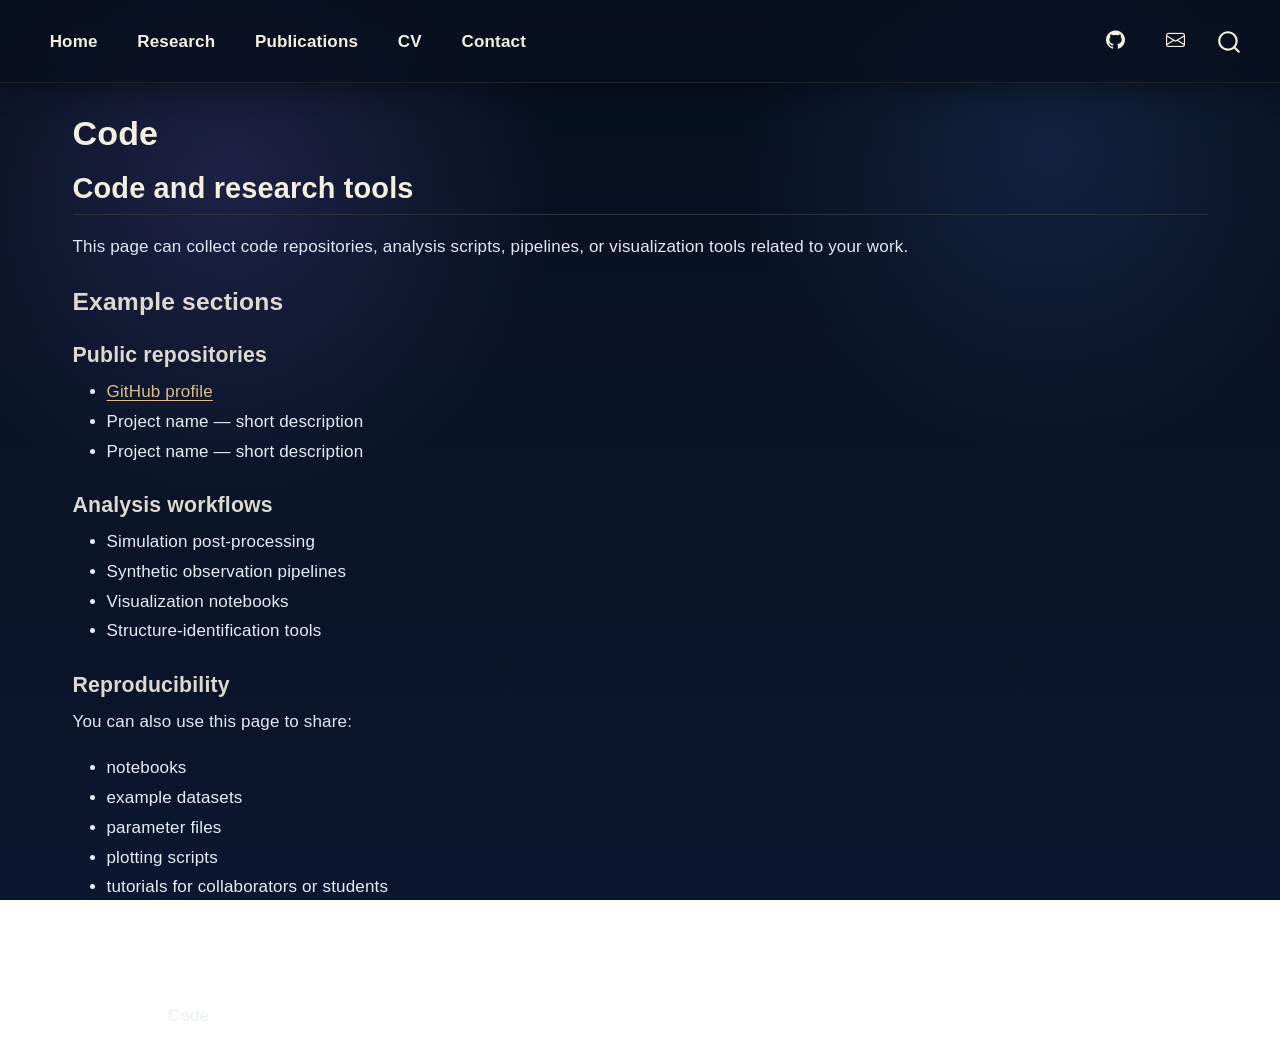
==== docs/code.html @ 30760c69 "Update personal website" ====
<!DOCTYPE html>
<html xmlns="http://www.w3.org/1999/xhtml" lang="en" xml:lang="en"><head>

<meta charset="utf-8">
<meta name="generator" content="quarto-1.9.36">

<meta name="viewport" content="width=device-width, initial-scale=1.0, user-scalable=yes">


<title>Code – Griselda Arroyo-Chávez</title>
<style>
/* Default styles provided by pandoc.
** See https://pandoc.org/MANUAL.html#variables-for-html for config info.
*/
code{white-space: pre-wrap;}
span.smallcaps{font-variant: small-caps;}
div.columns{display: flex; gap: min(4vw, 1.5em);}
div.column{flex: auto; overflow-x: auto;}
div.hanging-indent{margin-left: 1.5em; text-indent: -1.5em;}
ul.task-list{list-style: none;}
ul.task-list li input[type="checkbox"] {
  width: 0.8em;
  margin: 0 0.8em 0.2em -1em; /* quarto-specific, see https://github.com/quarto-dev/quarto-cli/issues/4556 */ 
  vertical-align: middle;
}
</style>


<script src="site_libs/quarto-nav/quarto-nav.js"></script>
<script src="site_libs/quarto-nav/headroom.min.js"></script>
<script src="site_libs/clipboard/clipboard.min.js"></script>
<script src="site_libs/quarto-search/autocomplete.umd.js"></script>
<script src="site_libs/quarto-search/fuse.min.js"></script>
<script src="site_libs/quarto-search/quarto-search.js"></script>
<meta name="quarto:offset" content="./">
<script src="site_libs/quarto-html/quarto.js" type="module"></script>
<script src="site_libs/quarto-html/tabsets/tabsets.js" type="module"></script>
<script src="site_libs/quarto-html/popper.min.js"></script>
<script src="site_libs/quarto-html/tippy.umd.min.js"></script>
<script src="site_libs/quarto-html/anchor.min.js"></script>
<link href="site_libs/quarto-html/tippy.css" rel="stylesheet">
<link href="site_libs/quarto-html/quarto-syntax-highlighting-dark-f418161beb48e0141c760e455f12af2c.css" rel="stylesheet" id="quarto-text-highlighting-styles">
<script src="site_libs/bootstrap/bootstrap.min.js"></script>
<link href="site_libs/bootstrap/bootstrap-icons.css" rel="stylesheet">
<link href="site_libs/bootstrap/bootstrap-499329ad24d43d92f6293b0a4159c32c.min.css" rel="stylesheet" append-hash="true" id="quarto-bootstrap" data-mode="dark">
<script id="quarto-search-options" type="application/json">{
  "location": "navbar",
  "copy-button": false,
  "collapse-after": 3,
  "panel-placement": "end",
  "type": "overlay",
  "limit": 50,
  "keyboard-shortcut": [
    "f",
    "/",
    "s"
  ],
  "show-item-context": false,
  "language": {
    "search-no-results-text": "No results",
    "search-matching-documents-text": "matching documents",
    "search-copy-link-title": "Copy link to search",
    "search-hide-matches-text": "Hide additional matches",
    "search-more-match-text": "more match in this document",
    "search-more-matches-text": "more matches in this document",
    "search-clear-button-title": "Clear",
    "search-text-placeholder": "",
    "search-detached-cancel-button-title": "Cancel",
    "search-submit-button-title": "Submit",
    "search-label": "Search"
  }
}</script>


</head>

<body class="nav-fixed quarto-light">

<div id="quarto-search-results"></div>
  <header id="quarto-header" class="headroom fixed-top">
    <nav class="navbar navbar-expand-lg " data-bs-theme="dark">
      <div class="navbar-container container-fluid">
            <div id="quarto-search" class="" title="Search"></div>
          <button class="navbar-toggler" type="button" data-bs-toggle="collapse" data-bs-target="#navbarCollapse" aria-controls="navbarCollapse" role="menu" aria-expanded="false" aria-label="Toggle navigation" onclick="if (window.quartoToggleHeadroom) { window.quartoToggleHeadroom(); }">
  <span class="navbar-toggler-icon"></span>
</button>
          <div class="collapse navbar-collapse" id="navbarCollapse">
            <ul class="navbar-nav navbar-nav-scroll me-auto">
  <li class="nav-item">
    <a class="nav-link" href="./index.html"> 
<span class="menu-text">Home</span></a>
  </li>  
  <li class="nav-item">
    <a class="nav-link" href="./research.html"> 
<span class="menu-text">Research</span></a>
  </li>  
  <li class="nav-item">
    <a class="nav-link" href="./publications.html"> 
<span class="menu-text">Publications</span></a>
  </li>  
  <li class="nav-item">
    <a class="nav-link" href="./cv.html"> 
<span class="menu-text">CV</span></a>
  </li>  
  <li class="nav-item">
    <a class="nav-link" href="./contact.html"> 
<span class="menu-text">Contact</span></a>
  </li>  
</ul>
            <ul class="navbar-nav navbar-nav-scroll ms-auto">
  <li class="nav-item compact">
    <a class="nav-link" href="https://github.com/TU-USUARIO"> <i class="bi bi-github" role="img">
</i> 
<span class="menu-text"></span></a>
  </li>  
  <li class="nav-item compact">
    <a class="nav-link" href="mailto:tu_correo@arizona.edu"> <i class="bi bi-envelope" role="img">
</i> 
<span class="menu-text"></span></a>
  </li>  
</ul>
          </div> <!-- /navcollapse -->
            <div class="quarto-navbar-tools">
</div>
      </div> <!-- /container-fluid -->
    </nav>
</header>
<!-- content -->
<div id="quarto-content" class="quarto-container page-columns page-rows-contents page-layout-full page-navbar">
<!-- sidebar -->
<!-- margin-sidebar -->
    
<!-- main -->
<main class="content column-page" id="quarto-document-content">

<header id="title-block-header" class="quarto-title-block default">
<div class="quarto-title">
<h1 class="title">Code</h1>
</div>



<div class="quarto-title-meta column-page">

    
  
    
  </div>
  


</header>


<section id="code-and-research-tools" class="level2">
<h2 class="anchored" data-anchor-id="code-and-research-tools">Code and research tools</h2>
<p>This page can collect code repositories, analysis scripts, pipelines, or visualization tools related to your work.</p>
<section id="example-sections" class="level3">
<h3 class="anchored" data-anchor-id="example-sections">Example sections</h3>
<section id="public-repositories" class="level4">
<h4 class="anchored" data-anchor-id="public-repositories">Public repositories</h4>
<ul>
<li><a href="https://github.com/">GitHub profile</a></li>
<li>Project name — short description</li>
<li>Project name — short description</li>
</ul>
</section>
<section id="analysis-workflows" class="level4">
<h4 class="anchored" data-anchor-id="analysis-workflows">Analysis workflows</h4>
<ul>
<li>Simulation post-processing</li>
<li>Synthetic observation pipelines</li>
<li>Visualization notebooks</li>
<li>Structure-identification tools</li>
</ul>
</section>
<section id="reproducibility" class="level4">
<h4 class="anchored" data-anchor-id="reproducibility">Reproducibility</h4>
<p>You can also use this page to share:</p>
<ul>
<li>notebooks</li>
<li>example datasets</li>
<li>parameter files</li>
<li>plotting scripts</li>
<li>tutorials for collaborators or students</li>
</ul>


</section>
</section>
</section>

</main> <!-- /main -->
<div class="page-banner">
  <div class="page-banner-inner">
    <div class="page-banner-title" id="page-banner-title"></div>
  </div>
</div>

<script>
document.addEventListener("DOMContentLoaded", function () {
  const mainTitle =
    document.querySelector("main h1.title") ||
    document.querySelector(".quarto-title h1") ||
    document.querySelector("main h1");

  const bannerTitle = document.getElementById("page-banner-title");

  if (mainTitle && bannerTitle) {
    bannerTitle.textContent = mainTitle.textContent.trim();
  }
});
</script>
<div class="global-side-panel">
  <div class="global-side-panel-card">
    <h3>Research Themes</h3>
    <ul>
      <li>Star formation</li>
      <li>Interstellar medium</li>
      <li>Filaments and accretion flows</li>
      <li>Angular momentum transport</li>
      <li>Synthetic observations</li>
    </ul>
  </div>

  <div class="global-side-panel-card">
    <h3>Current Focus</h3>
    <p>
      I study how filamentary structure, turbulence, gravity, and magnetic fields
      shape angular momentum acquisition and redistribution in star-forming environments.
    </p>
  </div>

  <div class="global-side-panel-card">
    <h3>Links</h3>
    <ul>
      <li><a href="https://ui.adsabs.harvard.edu/" target="_blank" rel="noopener">ADS</a></li>
      <li><a href="https://arxiv.org/" target="_blank" rel="noopener">arXiv</a></li>
      <li><a href="https://orcid.org/" target="_blank" rel="noopener">ORCID</a></li>
      <li><a href="https://github.com/" target="_blank" rel="noopener">GitHub</a></li>
    </ul>
  </div>
</div>
<script id="quarto-html-after-body" type="application/javascript">
  window.document.addEventListener("DOMContentLoaded", function (event) {
    const icon = "";
    const anchorJS = new window.AnchorJS();
    anchorJS.options = {
      placement: 'right',
      icon: icon
    };
    anchorJS.add('.anchored');
    const isCodeAnnotation = (el) => {
      for (const clz of el.classList) {
        if (clz.startsWith('code-annotation-')) {                     
          return true;
        }
      }
      return false;
    }
    const onCopySuccess = function(e) {
      // button target
      const button = e.trigger;
      // don't keep focus
      button.blur();
      // flash "checked"
      button.classList.add('code-copy-button-checked');
      var currentTitle = button.getAttribute("title");
      button.setAttribute("title", "Copied!");
      let tooltip;
      if (window.bootstrap) {
        button.setAttribute("data-bs-toggle", "tooltip");
        button.setAttribute("data-bs-placement", "left");
        button.setAttribute("data-bs-title", "Copied!");
        tooltip = new bootstrap.Tooltip(button, 
          { trigger: "manual", 
            customClass: "code-copy-button-tooltip",
            offset: [0, -8]});
        tooltip.show();    
      }
      setTimeout(function() {
        if (tooltip) {
          tooltip.hide();
          button.removeAttribute("data-bs-title");
          button.removeAttribute("data-bs-toggle");
          button.removeAttribute("data-bs-placement");
        }
        button.setAttribute("title", currentTitle);
        button.classList.remove('code-copy-button-checked');
      }, 1000);
      // clear code selection
      e.clearSelection();
    }
    const getTextToCopy = function(trigger) {
      const outerScaffold = trigger.parentElement.cloneNode(true);
      const codeEl = outerScaffold.querySelector('code');
      for (const childEl of codeEl.children) {
        if (isCodeAnnotation(childEl)) {
          childEl.remove();
        }
      }
      return codeEl.innerText;
    }
    const clipboard = new window.ClipboardJS('.code-copy-button:not([data-in-quarto-modal])', {
      text: getTextToCopy
    });
    clipboard.on('success', onCopySuccess);
    if (window.document.getElementById('quarto-embedded-source-code-modal')) {
      const clipboardModal = new window.ClipboardJS('.code-copy-button[data-in-quarto-modal]', {
        text: getTextToCopy,
        container: window.document.getElementById('quarto-embedded-source-code-modal')
      });
      clipboardModal.on('success', onCopySuccess);
    }
      var localhostRegex = new RegExp(/^(?:http|https):\/\/localhost\:?[0-9]*\//);
      var mailtoRegex = new RegExp(/^mailto:/);
        var filterRegex = new RegExp('/' + window.location.host + '/');
      var isInternal = (href) => {
          return filterRegex.test(href) || localhostRegex.test(href) || mailtoRegex.test(href);
      }
      // Inspect non-navigation links and adorn them if external
     var links = window.document.querySelectorAll('a[href]:not(.nav-link):not(.navbar-brand):not(.toc-action):not(.sidebar-link):not(.sidebar-item-toggle):not(.pagination-link):not(.no-external):not([aria-hidden]):not(.dropdown-item):not(.quarto-navigation-tool):not(.about-link)');
      for (var i=0; i<links.length; i++) {
        const link = links[i];
        if (!isInternal(link.href)) {
          // undo the damage that might have been done by quarto-nav.js in the case of
          // links that we want to consider external
          if (link.dataset.originalHref !== undefined) {
            link.href = link.dataset.originalHref;
          }
        }
      }
    function tippyHover(el, contentFn, onTriggerFn, onUntriggerFn) {
      const config = {
        allowHTML: true,
        maxWidth: 500,
        delay: 100,
        arrow: false,
        appendTo: function(el) {
            return el.parentElement;
        },
        interactive: true,
        interactiveBorder: 10,
        theme: 'quarto',
        placement: 'bottom-start',
      };
      if (contentFn) {
        config.content = contentFn;
      }
      if (onTriggerFn) {
        config.onTrigger = onTriggerFn;
      }
      if (onUntriggerFn) {
        config.onUntrigger = onUntriggerFn;
      }
      window.tippy(el, config); 
    }
    const noterefs = window.document.querySelectorAll('a[role="doc-noteref"]');
    for (var i=0; i<noterefs.length; i++) {
      const ref = noterefs[i];
      tippyHover(ref, function() {
        // use id or data attribute instead here
        let href = ref.getAttribute('data-footnote-href') || ref.getAttribute('href');
        try { href = new URL(href).hash; } catch {}
        const id = href.replace(/^#\/?/, "");
        const note = window.document.getElementById(id);
        if (note) {
          return note.innerHTML;
        } else {
          return "";
        }
      });
    }
    const xrefs = window.document.querySelectorAll('a.quarto-xref');
    const processXRef = (id, note) => {
      // Strip column container classes
      const stripColumnClz = (el) => {
        el.classList.remove("page-full", "page-columns");
        if (el.children) {
          for (const child of el.children) {
            stripColumnClz(child);
          }
        }
      }
      stripColumnClz(note)
      if (id === null || id.startsWith('sec-')) {
        // Special case sections, only their first couple elements
        const container = document.createElement("div");
        if (note.children && note.children.length > 2) {
          container.appendChild(note.children[0].cloneNode(true));
          for (let i = 1; i < note.children.length; i++) {
            const child = note.children[i];
            if (child.tagName === "P" && child.innerText === "") {
              continue;
            } else {
              container.appendChild(child.cloneNode(true));
              break;
            }
          }
          if (window.Quarto?.typesetMath) {
            window.Quarto.typesetMath(container);
          }
          return container.innerHTML
        } else {
          if (window.Quarto?.typesetMath) {
            window.Quarto.typesetMath(note);
          }
          return note.innerHTML;
        }
      } else {
        // Remove any anchor links if they are present
        const anchorLink = note.querySelector('a.anchorjs-link');
        if (anchorLink) {
          anchorLink.remove();
        }
        if (window.Quarto?.typesetMath) {
          window.Quarto.typesetMath(note);
        }
        if (note.classList.contains("callout")) {
          return note.outerHTML;
        } else {
          return note.innerHTML;
        }
      }
    }
    for (var i=0; i<xrefs.length; i++) {
      const xref = xrefs[i];
      tippyHover(xref, undefined, function(instance) {
        instance.disable();
        let url = xref.getAttribute('href');
        let hash = undefined; 
        if (url.startsWith('#')) {
          hash = url;
        } else {
          try { hash = new URL(url).hash; } catch {}
        }
        if (hash) {
          const id = hash.replace(/^#\/?/, "");
          const note = window.document.getElementById(id);
          if (note !== null) {
            try {
              const html = processXRef(id, note.cloneNode(true));
              instance.setContent(html);
            } finally {
              instance.enable();
              instance.show();
            }
          } else {
            // See if we can fetch this
            fetch(url.split('#')[0])
            .then(res => res.text())
            .then(html => {
              const parser = new DOMParser();
              const htmlDoc = parser.parseFromString(html, "text/html");
              const note = htmlDoc.getElementById(id);
              if (note !== null) {
                const html = processXRef(id, note);
                instance.setContent(html);
              } 
            }).finally(() => {
              instance.enable();
              instance.show();
            });
          }
        } else {
          // See if we can fetch a full url (with no hash to target)
          // This is a special case and we should probably do some content thinning / targeting
          fetch(url)
          .then(res => res.text())
          .then(html => {
            const parser = new DOMParser();
            const htmlDoc = parser.parseFromString(html, "text/html");
            const note = htmlDoc.querySelector('main.content');
            if (note !== null) {
              // This should only happen for chapter cross references
              // (since there is no id in the URL)
              // remove the first header
              if (note.children.length > 0 && note.children[0].tagName === "HEADER") {
                note.children[0].remove();
              }
              const html = processXRef(null, note);
              instance.setContent(html);
            } 
          }).finally(() => {
            instance.enable();
            instance.show();
          });
        }
      }, function(instance) {
      });
    }
        let selectedAnnoteEl;
        const selectorForAnnotation = ( cell, annotation) => {
          let cellAttr = 'data-code-cell="' + cell + '"';
          let lineAttr = 'data-code-annotation="' +  annotation + '"';
          const selector = 'span[' + cellAttr + '][' + lineAttr + ']';
          return selector;
        }
        const selectCodeLines = (annoteEl) => {
          const doc = window.document;
          const targetCell = annoteEl.getAttribute("data-target-cell");
          const targetAnnotation = annoteEl.getAttribute("data-target-annotation");
          const annoteSpan = window.document.querySelector(selectorForAnnotation(targetCell, targetAnnotation));
          const lines = annoteSpan.getAttribute("data-code-lines").split(",");
          const lineIds = lines.map((line) => {
            return targetCell + "-" + line;
          })
          let top = null;
          let height = null;
          let parent = null;
          if (lineIds.length > 0) {
              //compute the position of the single el (top and bottom and make a div)
              const el = window.document.getElementById(lineIds[0]);
              top = el.offsetTop;
              height = el.offsetHeight;
              parent = el.parentElement.parentElement;
            if (lineIds.length > 1) {
              const lastEl = window.document.getElementById(lineIds[lineIds.length - 1]);
              const bottom = lastEl.offsetTop + lastEl.offsetHeight;
              height = bottom - top;
            }
            if (top !== null && height !== null && parent !== null) {
              // cook up a div (if necessary) and position it 
              let div = window.document.getElementById("code-annotation-line-highlight");
              if (div === null) {
                div = window.document.createElement("div");
                div.setAttribute("id", "code-annotation-line-highlight");
                div.style.position = 'absolute';
                parent.appendChild(div);
              }
              div.style.top = top - 2 + "px";
              div.style.height = height + 4 + "px";
              div.style.left = 0;
              let gutterDiv = window.document.getElementById("code-annotation-line-highlight-gutter");
              if (gutterDiv === null) {
                gutterDiv = window.document.createElement("div");
                gutterDiv.setAttribute("id", "code-annotation-line-highlight-gutter");
                gutterDiv.style.position = 'absolute';
                const codeCell = window.document.getElementById(targetCell);
                const gutter = codeCell.querySelector('.code-annotation-gutter');
                gutter.appendChild(gutterDiv);
              }
              gutterDiv.style.top = top - 2 + "px";
              gutterDiv.style.height = height + 4 + "px";
            }
            selectedAnnoteEl = annoteEl;
          }
        };
        const unselectCodeLines = () => {
          const elementsIds = ["code-annotation-line-highlight", "code-annotation-line-highlight-gutter"];
          elementsIds.forEach((elId) => {
            const div = window.document.getElementById(elId);
            if (div) {
              div.remove();
            }
          });
          selectedAnnoteEl = undefined;
        };
          // Handle positioning of the toggle
      window.addEventListener(
        "resize",
        throttle(() => {
          elRect = undefined;
          if (selectedAnnoteEl) {
            selectCodeLines(selectedAnnoteEl);
          }
        }, 10)
      );
      function throttle(fn, ms) {
      let throttle = false;
      let timer;
        return (...args) => {
          if(!throttle) { // first call gets through
              fn.apply(this, args);
              throttle = true;
          } else { // all the others get throttled
              if(timer) clearTimeout(timer); // cancel #2
              timer = setTimeout(() => {
                fn.apply(this, args);
                timer = throttle = false;
              }, ms);
          }
        };
      }
        // Attach click handler to the DT
        const annoteDls = window.document.querySelectorAll('dt[data-target-cell]');
        for (const annoteDlNode of annoteDls) {
          annoteDlNode.addEventListener('click', (event) => {
            const clickedEl = event.target;
            if (clickedEl !== selectedAnnoteEl) {
              unselectCodeLines();
              const activeEl = window.document.querySelector('dt[data-target-cell].code-annotation-active');
              if (activeEl) {
                activeEl.classList.remove('code-annotation-active');
              }
              selectCodeLines(clickedEl);
              clickedEl.classList.add('code-annotation-active');
            } else {
              // Unselect the line
              unselectCodeLines();
              clickedEl.classList.remove('code-annotation-active');
            }
          });
        }
    const findCites = (el) => {
      const parentEl = el.parentElement;
      if (parentEl) {
        const cites = parentEl.dataset.cites;
        if (cites) {
          return {
            el,
            cites: cites.split(' ')
          };
        } else {
          return findCites(el.parentElement)
        }
      } else {
        return undefined;
      }
    };
    var bibliorefs = window.document.querySelectorAll('a[role="doc-biblioref"]');
    for (var i=0; i<bibliorefs.length; i++) {
      const ref = bibliorefs[i];
      const citeInfo = findCites(ref);
      if (citeInfo) {
        tippyHover(citeInfo.el, function() {
          var popup = window.document.createElement('div');
          citeInfo.cites.forEach(function(cite) {
            var citeDiv = window.document.createElement('div');
            citeDiv.classList.add('hanging-indent');
            citeDiv.classList.add('csl-entry');
            var biblioDiv = window.document.getElementById('ref-' + cite);
            if (biblioDiv) {
              citeDiv.innerHTML = biblioDiv.innerHTML;
            }
            popup.appendChild(citeDiv);
          });
          return popup.innerHTML;
        });
      }
    }
  });
  </script>
</div> <!-- /content -->




</body></html>
---- docs/site_libs/quarto-html/tippy.css ----
.tippy-box[data-animation=fade][data-state=hidden]{opacity:0}[data-tippy-root]{max-width:calc(100vw - 10px)}.tippy-box{position:relative;background-color:#333;color:#fff;border-radius:4px;font-size:14px;line-height:1.4;white-space:normal;outline:0;transition-property:transform,visibility,opacity}.tippy-box[data-placement^=top]>.tippy-arrow{bottom:0}.tippy-box[data-placement^=top]>.tippy-arrow:before{bottom:-7px;left:0;border-width:8px 8px 0;border-top-color:initial;transform-origin:center top}.tippy-box[data-placement^=bottom]>.tippy-arrow{top:0}.tippy-box[data-placement^=bottom]>.tippy-arrow:before{top:-7px;left:0;border-width:0 8px 8px;border-bottom-color:initial;transform-origin:center bottom}.tippy-box[data-placement^=left]>.tippy-arrow{right:0}.tippy-box[data-placement^=left]>.tippy-arrow:before{border-width:8px 0 8px 8px;border-left-color:initial;right:-7px;transform-origin:center left}.tippy-box[data-placement^=right]>.tippy-arrow{left:0}.tippy-box[data-placement^=right]>.tippy-arrow:before{left:-7px;border-width:8px 8px 8px 0;border-right-color:initial;transform-origin:center right}.tippy-box[data-inertia][data-state=visible]{transition-timing-function:cubic-bezier(.54,1.5,.38,1.11)}.tippy-arrow{width:16px;height:16px;color:#333}.tippy-arrow:before{content:"";position:absolute;border-color:transparent;border-style:solid}.tippy-content{position:relative;padding:5px 9px;z-index:1}
---- docs/site_libs/quarto-html/quarto-syntax-highlighting-dark-f418161beb48e0141c760e455f12af2c.css ----
/* quarto syntax highlight colors */
:root {
  --quarto-hl-al-color: #f07178;
  --quarto-hl-an-color: #d4d0ab;
  --quarto-hl-at-color: #00e0e0;
  --quarto-hl-bn-color: #d4d0ab;
  --quarto-hl-bu-color: #abe338;
  --quarto-hl-ch-color: #abe338;
  --quarto-hl-co-color: #f8f8f2;
  --quarto-hl-cv-color: #ffd700;
  --quarto-hl-cn-color: #ffd700;
  --quarto-hl-cf-color: #ffa07a;
  --quarto-hl-dt-color: #ffa07a;
  --quarto-hl-dv-color: #d4d0ab;
  --quarto-hl-do-color: #f8f8f2;
  --quarto-hl-er-color: #f07178;
  --quarto-hl-ex-color: #00e0e0;
  --quarto-hl-fl-color: #d4d0ab;
  --quarto-hl-fu-color: #ffa07a;
  --quarto-hl-im-color: #abe338;
  --quarto-hl-in-color: #d4d0ab;
  --quarto-hl-kw-color: #ffa07a;
  --quarto-hl-op-color: #ffa07a;
  --quarto-hl-ot-color: #00e0e0;
  --quarto-hl-pp-color: #dcc6e0;
  --quarto-hl-re-color: #00e0e0;
  --quarto-hl-sc-color: #abe338;
  --quarto-hl-ss-color: #abe338;
  --quarto-hl-st-color: #abe338;
  --quarto-hl-va-color: #00e0e0;
  --quarto-hl-vs-color: #abe338;
  --quarto-hl-wa-color: #dcc6e0;
}

/* other quarto variables */
:root {
  --quarto-font-monospace: SFMono-Regular, Menlo, Monaco, Consolas, "Liberation Mono", "Courier New", monospace;
}

/* syntax highlight based on Pandoc's rules */
pre > code.sourceCode > span {
  color: #f8f8f2;
}

code.sourceCode > span {
  color: #f8f8f2;
}

div.sourceCode,
div.sourceCode pre.sourceCode {
  color: #f8f8f2;
}

/* Normal */
code span {
  color: #f8f8f2;
}

/* Alert */
code span.al {
  color: #f07178;
}

/* Annotation */
code span.an {
  color: #d4d0ab;
}

/* Attribute */
code span.at {
  color: #00e0e0;
}

/* BaseN */
code span.bn {
  color: #d4d0ab;
}

/* BuiltIn */
code span.bu {
  color: #abe338;
}

/* ControlFlow */
code span.cf {
  font-weight: bold;
  color: #ffa07a;
}

/* Char */
code span.ch {
  color: #abe338;
}

/* Constant */
code span.cn {
  color: #ffd700;
}

/* Comment */
code span.co {
  font-style: italic;
  color: #f8f8f2;
}

/* CommentVar */
code span.cv {
  color: #ffd700;
}

/* Documentation */
code span.do {
  color: #f8f8f2;
}

/* DataType */
code span.dt {
  color: #ffa07a;
}

/* DecVal */
code span.dv {
  color: #d4d0ab;
}

/* Error */
code span.er {
  color: #f07178;
  text-decoration: underline;
}

/* Extension */
code span.ex {
  font-weight: bold;
  color: #00e0e0;
}

/* Float */
code span.fl {
  color: #d4d0ab;
}

/* Function */
code span.fu {
  color: #ffa07a;
}

/* Import */
code span.im {
  color: #abe338;
}

/* Information */
code span.in {
  color: #d4d0ab;
}

/* Keyword */
code span.kw {
  font-weight: bold;
  color: #ffa07a;
}

/* Operator */
code span.op {
  color: #ffa07a;
}

/* Other */
code span.ot {
  color: #00e0e0;
}

/* Preprocessor */
code span.pp {
  color: #dcc6e0;
}

/* RegionMarker */
code span.re {
  background-color: #f8f8f2;
  color: #00e0e0;
}

/* SpecialChar */
code span.sc {
  color: #abe338;
}

/* SpecialString */
code span.ss {
  color: #abe338;
}

/* String */
code span.st {
  color: #abe338;
}

/* Variable */
code span.va {
  color: #00e0e0;
}

/* VerbatimString */
code span.vs {
  color: #abe338;
}

/* Warning */
code span.wa {
  color: #dcc6e0;
}

.prevent-inlining {
  content: "</";
}

/*# sourceMappingURL=378c2a0cc31455d06730fbe37c8f3789.css.map */
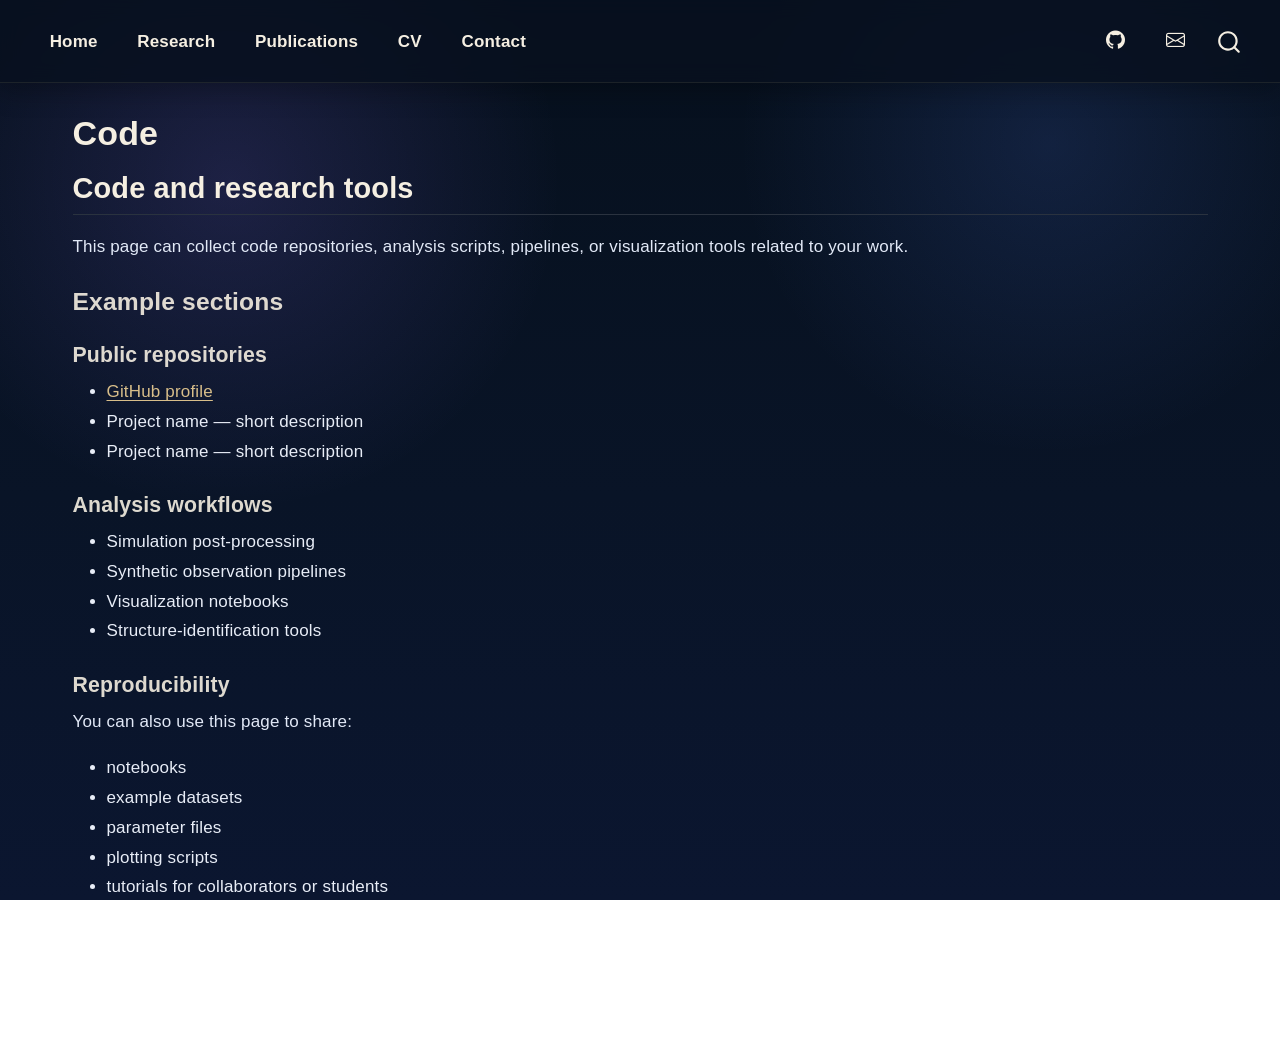
==== commit 502d8f0f: "Update personal website" ====
--- a/docs/code.html
+++ b/docs/code.html
@@ -42,7 +42,7 @@
 <link href="site_libs/quarto-html/quarto-syntax-highlighting-dark-f418161beb48e0141c760e455f12af2c.css" rel="stylesheet" id="quarto-text-highlighting-styles">
 <script src="site_libs/bootstrap/bootstrap.min.js"></script>
 <link href="site_libs/bootstrap/bootstrap-icons.css" rel="stylesheet">
-<link href="site_libs/bootstrap/bootstrap-499329ad24d43d92f6293b0a4159c32c.min.css" rel="stylesheet" append-hash="true" id="quarto-bootstrap" data-mode="dark">
+<link href="site_libs/bootstrap/bootstrap-7558721f4569472625db08db7c299f99.min.css" rel="stylesheet" append-hash="true" id="quarto-bootstrap" data-mode="dark">
 <script id="quarto-search-options" type="application/json">{
   "location": "navbar",
   "copy-button": false,
@@ -191,26 +191,6 @@
 </section>
 
 </main> <!-- /main -->
-<div class="page-banner">
-  <div class="page-banner-inner">
-    <div class="page-banner-title" id="page-banner-title"></div>
-  </div>
-</div>
-
-<script>
-document.addEventListener("DOMContentLoaded", function () {
-  const mainTitle =
-    document.querySelector("main h1.title") ||
-    document.querySelector(".quarto-title h1") ||
-    document.querySelector("main h1");
-
-  const bannerTitle = document.getElementById("page-banner-title");
-
-  if (mainTitle && bannerTitle) {
-    bannerTitle.textContent = mainTitle.textContent.trim();
-  }
-});
-</script>
 <div class="global-side-panel">
   <div class="global-side-panel-card">
     <h3>Research Themes</h3>
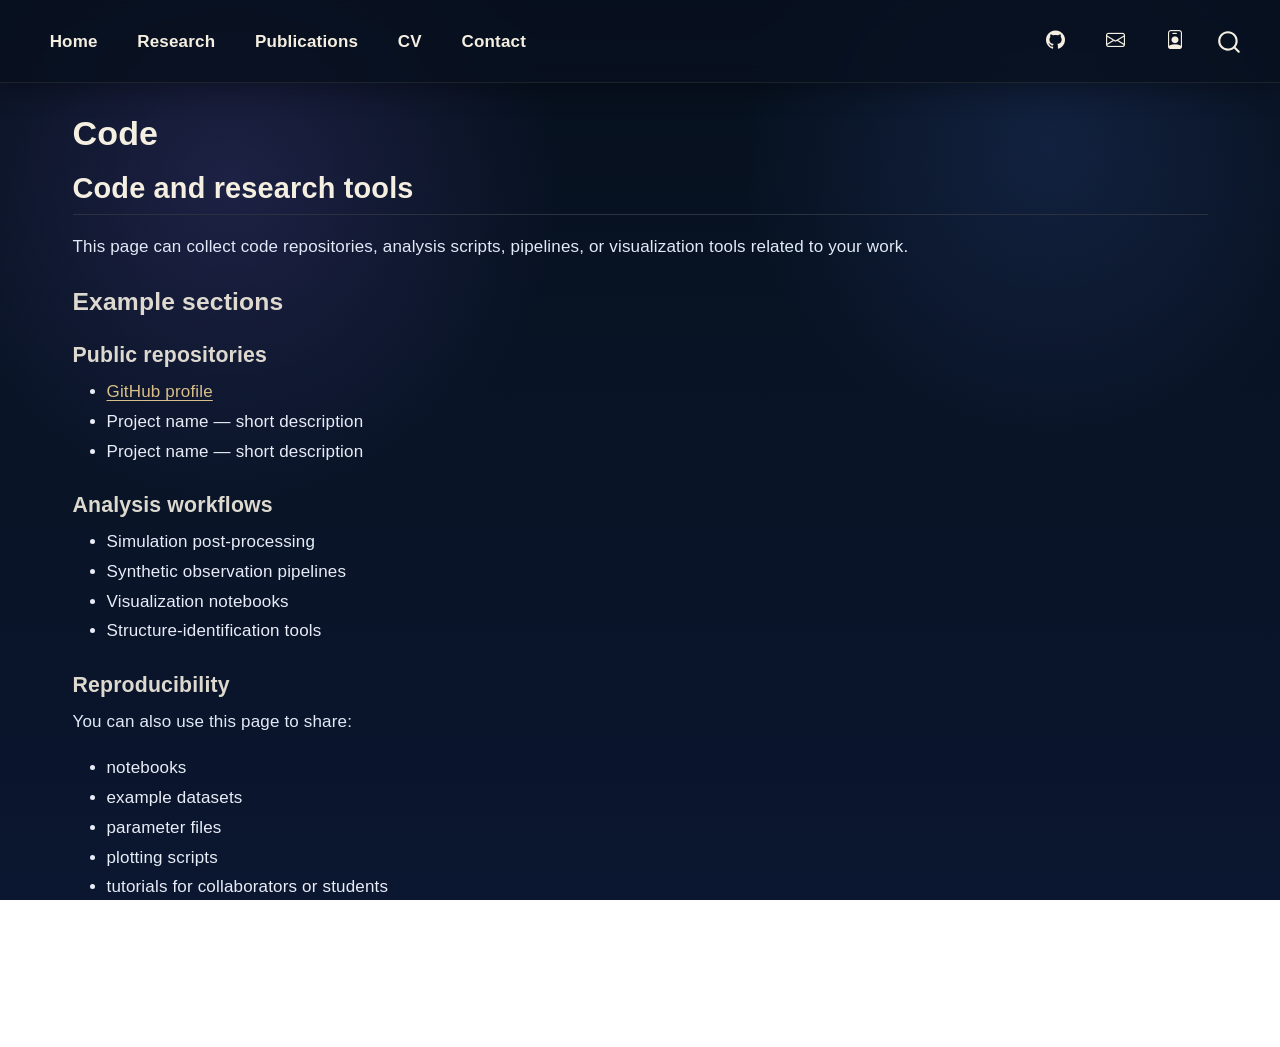
==== commit bbd46d36: "Update personal website" ====
--- a/docs/code.html
+++ b/docs/code.html
@@ -109,12 +109,17 @@
 </ul>
             <ul class="navbar-nav navbar-nav-scroll ms-auto">
   <li class="nav-item compact">
-    <a class="nav-link" href="https://github.com/TU-USUARIO"> <i class="bi bi-github" role="img">
+    <a class="nav-link" href="https://github.com/g-arroyo-chavez"> <i class="bi bi-github" role="img">
 </i> 
 <span class="menu-text"></span></a>
   </li>  
   <li class="nav-item compact">
-    <a class="nav-link" href="mailto:tu_correo@arizona.edu"> <i class="bi bi-envelope" role="img">
+    <a class="nav-link" href="mailto:arroyochavezg@arizona.edu"> <i class="bi bi-envelope" role="img">
+</i> 
+<span class="menu-text"></span></a>
+  </li>  
+  <li class="nav-item compact">
+    <a class="nav-link" href="https://orcid.org/0000-0002-7082-0587"> <i class="bi bi-person-badge" role="img">
 </i> 
 <span class="menu-text"></span></a>
   </li>  
@@ -214,10 +219,11 @@
   <div class="global-side-panel-card">
     <h3>Links</h3>
     <ul>
-      <li><a href="https://ui.adsabs.harvard.edu/" target="_blank" rel="noopener">ADS</a></li>
-      <li><a href="https://arxiv.org/" target="_blank" rel="noopener">arXiv</a></li>
-      <li><a href="https://orcid.org/" target="_blank" rel="noopener">ORCID</a></li>
-      <li><a href="https://github.com/" target="_blank" rel="noopener">GitHub</a></li>
+      <li><a href="https://ui.adsabs.harvard.edu/search/q=Arroyo-Chávez%2CG&amp;sort=date%20desc%2C%20bibcode%20desc&amp;p_=0" target="_blank" rel="noopener">ADS</a></li>
+      <li><a href="https://arxiv.org/search/astro-ph?searchtype=author&amp;query=Arroyo-Chavez,+G" target="_blank" rel="noopener">arXiv</a></li>
+      <li><a href="https://orcid.org/0000-0002-7082-0587" target="_blank" rel="noopener">ORCID</a></li>
+      <li><a href="https://github.com/g-arroyo-chavez" target="_blank" rel="noopener">GitHub</a></li>
+      <li><a href="https://www.linkedin.com/in/griselda-arroyo-chavez/" target="_blank" rel="noopener">Linkedin</a></li>
     </ul>
   </div>
 </div>
